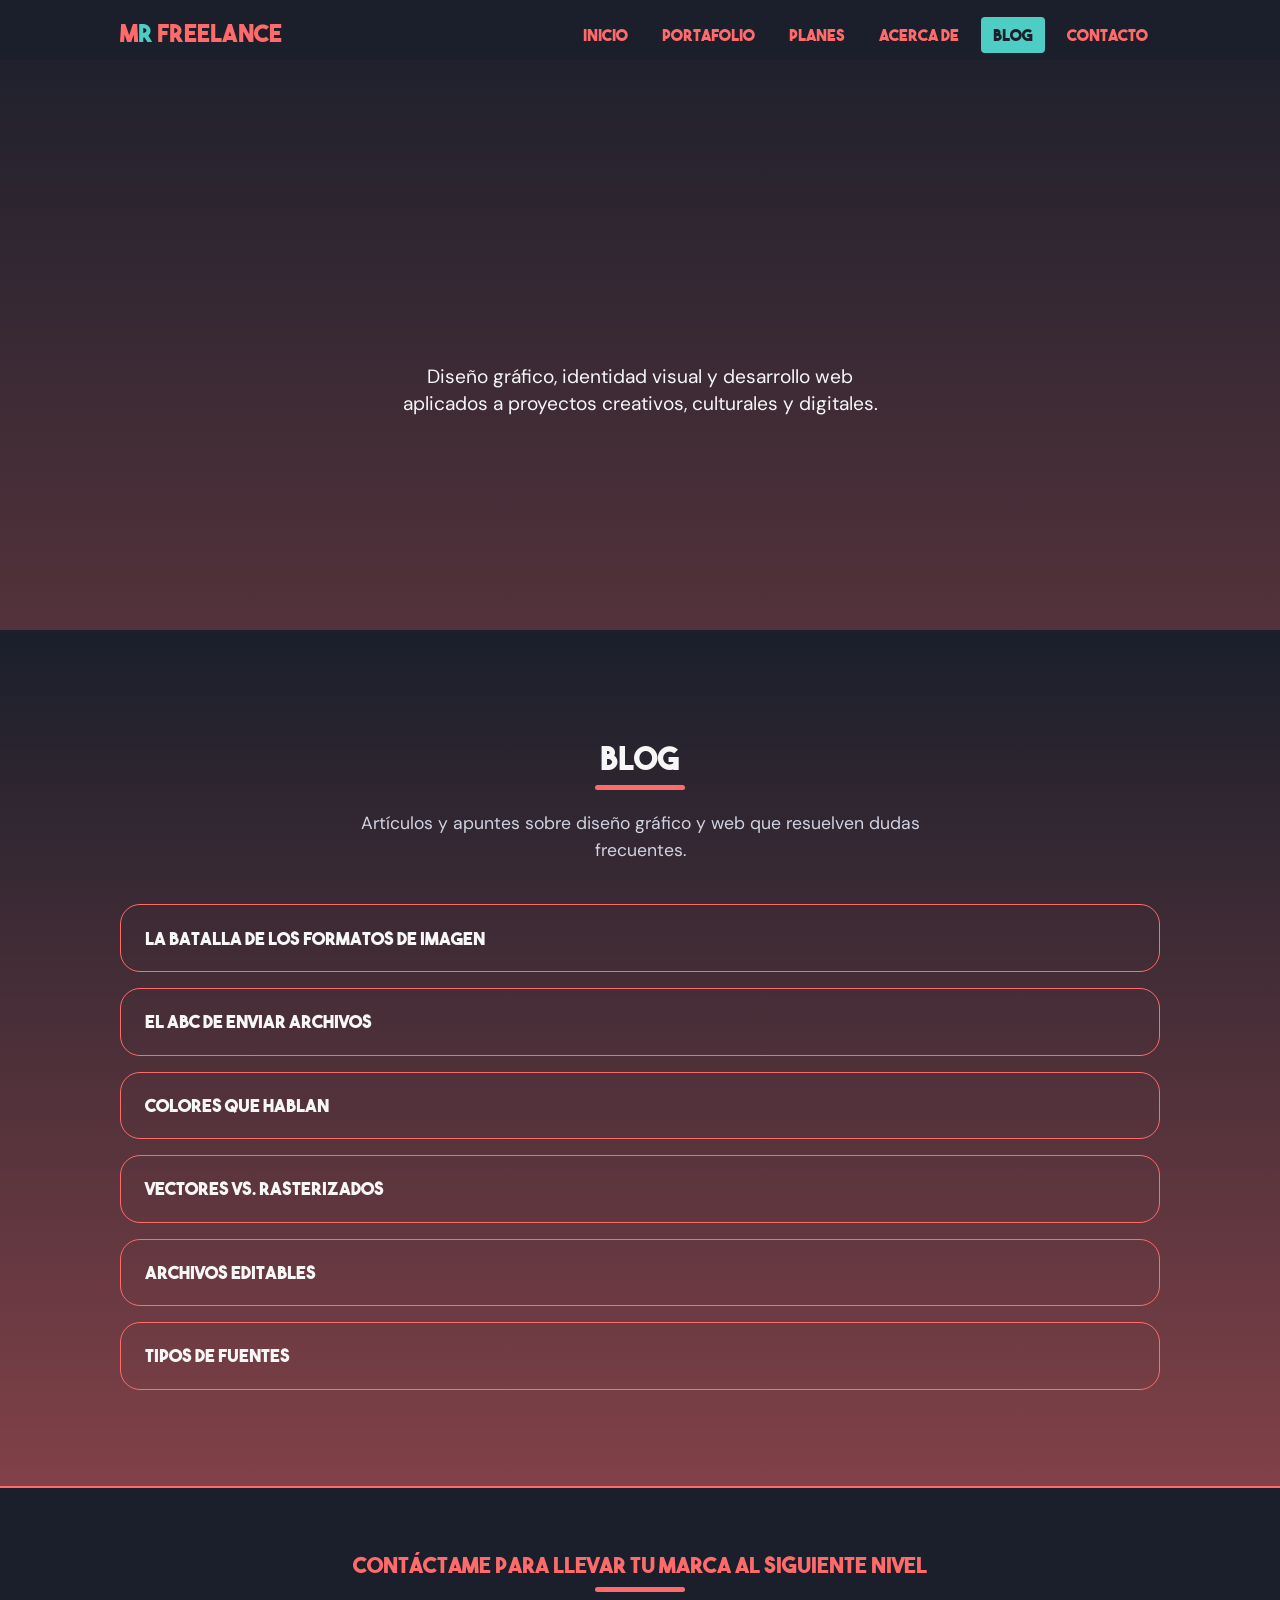
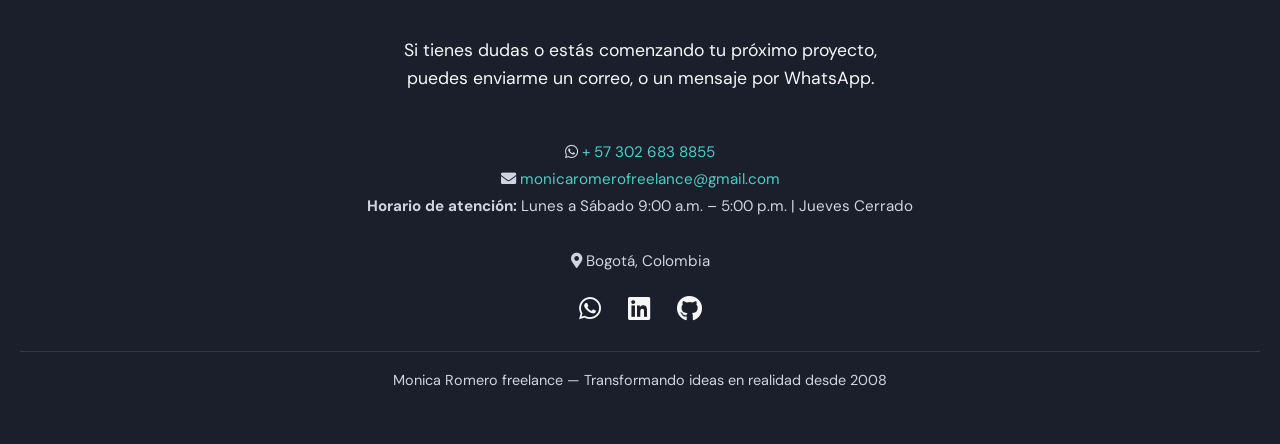
==== blog.html @ ce123c92 "Portafolio limpio sin archivos pesados" ====
<!DOCTYPE html>
<html lang="es">
  <head>
    <meta charset="UTF-8" />
    <meta name="viewport" content="width=device-width, initial-scale=1.0" />
    <meta name="description" content="Portafolio de proyectos" />
    <link href="https://fonts.googleapis.com/css2?family=DM+Sans:wght@300;400;500&display=swap" rel="stylesheet">
    
    <link
      rel="stylesheet"
      href="https://use.fontawesome.com/releases/v5.6.1/css/all.css"
      integrity="sha384-gfdkjb5BdAXd+lj+gudLWI+BXq4IuLW5IT+brZEZsLFm++aCMlF1V92rMkPaX4PP"
      crossorigin="anonymous"
    />
    <link rel="stylesheet" href="css/style.css" />
    <link rel="stylesheet" href="css/style-responsive.css" />

      <!-- Custom Favicon -->
	<link href="img\MRfreelance-Logo-min.png" rel="shortcut icon" type="image/x-icon" />

    
    <title>MR Freelance</title>
  </head>
  <body>
    <header>
      <nav class="navbar">
        <div class="nav-container">
          <div class="logo">
            <a href="index.html">M<span>R </span>FREELANCE</a>
          </div>
          <input type="checkbox" id="menu-toggle">
          <label for="menu-toggle" class="menu-icon"><i class="fas fa-bars"></i></label>
          <ul id="main-nav" class="nav-menu">
            <li><a href="index.html"">Inicio</a></li>
            <li><a href="services.html">Portafolio</a></li>
          
            <li><a href="index.html#plans">Planes</a></li>
            <li><a href="index.html#about">Acerca De</a></li>
            <li><a href="blog.html" class="current">Blog</a></li>
            <li><a href="#footer">Contacto</a></li>  
           </div>
      </nav>
        <section class="banner-header">           

              <div class="animation-text">
                <span class="text-rotate">Monica Romero</span>
                <span class="text-rotate">Web Designer</span>
                <span class="text-rotate">Graphic Designer</span>
                <span class="text-rotate">Dev Full Stack</span>
              </div>
              <p class="banner-subtitle">
              Diseño gráfico, identidad visual y desarrollo web <br> 
              aplicados a proyectos creativos, culturales y digitales.
              </p>
        </section>        
  
    </header>  

    <main>
        <section id="blog" class="section-blog">

  <div class="container">

    <h2 class="title">Blog</h2>

    <p class="blog-intro">
      Artículos y apuntes sobre diseño gráfico y web que resuelven dudas frecuentes.
    </p>

    <div class="blog-list">

      <details class="blog-item">
        <summary>
          La batalla de los formatos de imagen
        </summary>

        <p>
          Diferencias, ventajas y usos recomendados para cada formato
          al trabajar en proyectos gráficos y web.<br>
          <a href="formatos-imagen.html" class="blog-link">Continuar leyendo →</a>
        </p>
      </details>

      <details class="blog-item">
        <summary>
          El ABC de enviar archivos
        </summary>

        <p>
          Consejos básicos para compartir archivos correctamente
          y evitar errores comunes en diseño y producción.<br>
          <a href="abc-archivos.html" class="blog-link">Continuar leyendo →</a>
        </p>
      </details>

      <details class="blog-item">
        <summary>
          Colores que hablan
        </summary>
        <p>
          Cómo construir una paleta visual coherente
          para transmitir mejor la identidad de un proyecto.<br>
          <a href="colores-que-hablan.html" class="blog-link">Continuar leyendo →</a>
        </p>
      </details>
      <details class="blog-item">
        <summary>
          Vectores vs. Rasterizados
        </summary>
        <p>
          Qué diferencias existen y cuándo conviene usar cada formato<br>
          <a href="vector-vs-raster.html" class="blog-link">Continuar leyendo →</a>
        </p>
      </details>
      <details class="blog-item">
        <summary>
          Archivos editables
        </summary>
        <p>
          Por qué son importantes y cómo compartirlos correctamente<br>
          <a href="archivos-editables.html" class="blog-link">Continuar leyendo →</a>
        </p>
      </details>
      <details class="blog-item">
        <summary>
          Tipos de fuentes
        </summary>
        <p>
          Cómo elegir la tipografía adecuada para cada proyecto<br>
          <a href="tipos-de-fuentes.html" class="blog-link">Continuar leyendo →</a>
        </p>
      </details>
    </div>

  </div>

</section>
    </main>
    <hr>
     <footer id="footer" class="footer">
      <section class="footer-contact">
          <div class="footer-message">
          <h4 class="title">Contáctame para llevar tu marca al siguiente nivel</h4><br>
          <p class="footer-text">Si tienes dudas o estás comenzando tu próximo proyecto,<br> 
            puedes enviarme un correo, o un mensaje por WhatsApp.</strong></p><br>
          
          
        </div></section>

      <div class="footer-contact">
   
        <p><i class="fab fa-whatsapp"></i>
        <a href="https://wa.me/3026838855" target="_blank">+ 57 302 683 8855</a></p>

        <p><i class="fas fa-envelope"></i> 
        <a href="mailto:personal@gmail.com">monicaromerofreelance@gmail.com</a></p>
        <p><strong>Horario de atención:</strong> Lunes a Sábado 9:00 a.m. – 5:00 p.m. | Jueves Cerrado</p><br>
        <p><i class="fas fa-map-marker-alt"></i> Bogotá, Colombia</p>

        <div class="footer-social">
         <a href="https://wa.me/3026838855" target="_blank"><i class="fab fa-whatsapp"></i></a>
        <a href="https://linkedin.com/in/monicaromerofreelance/" target="_blank"><i class="fab fa-linkedin"></i></a>
        <a href="https://github.com/NikaMonroes" target="_blank"><i class="fab fa-github"></i></a>
        </div>
  
      </div>  
             

  <div class="footer-identity">
    <p>Monica Romero freelance — Transformando ideas en realidad desde 2008</p>
  </div>
</footer>
  </body>
</html>
---- css/style.css ----
/* Variables */
:root {
  --main-color: #1A1F2B;      /* Fondo principal oscuro elegante */
  --primary-color: #4ECDC4;   /* Acento fresco y moderno (turquesa) */
  --secondary-color: #FF6B6B; /* Acento cálido para destacar botones */
  --color-text: #F7F7F7;      /* Texto claro y legible */
  --muted-text: #d0d3e2;      /* Texto secundario/gris suave */
}

/* Reset */
* {
  margin: 0;
  padding: 0;
  box-sizing: border-box;
}
@font-face {
  font-family: 'TheBold';
  src: url('../fonts/theboldfont.woff2') format('woff2');
  font-weight: normal;
  font-style: normal;
}
/* Main styling */
body,
html {
  font-family: 'TheBold', sans-serif;
  color: var(--color-text);
  line-height: 1.7em;
  background-color: var(--main-color);
  scroll-behavior: smooth;
  
 
}
p {
  font-family:'DM Sans', sans-serif;
  color: var(--muted-text);
}
hr {
  border: 0.5px solid var(--secondary-color);
 
}

/* Utility Classes */
a {
  text-decoration: none;
}
.container {
  margin: 0 auto;
  max-width: 1100px;
  padding: 0 30px;
}

.section {
  padding: 20px 0;
  overflow: hidden;

}

.line-break {
  padding-bottom: 10px;
}

.section-header {
  text-align: center;
  margin-bottom: 1.5rem;
}

.title {
  position: relative;
  padding-bottom: 1rem;
  line-height: 1;
  font-size: 2rem;
  margin-bottom: 1rem;
  margin-top: 1rem;
}

.title:before {
  content: attr(data-title);
  display: block;
  margin-bottom: 0.4rem;
  color: var(--secondary-color);
  font-size: 1rem;
  font-weight: 500;
  text-transform: uppercase;
  letter-spacing: 3px;
}

.title:after {
  content: "";
  position: absolute;
  width: 90px;
  height: 5px;
  border-radius: 3px;
  background-color: var(--secondary-color);
  bottom: 0;
  left: 50%;
  transform: translateX(-50%);
}

.text {
  max-width: 600px;
  margin: 0 auto;

}
/* NavBar */
.navbar {
  position: fixed;
  top: 0;
  z-index: 10;
  width: 100%;
  height: 60px;
  background-color: var(--main-color);
}
/* Nav Container */
.nav-container {
  max-width: 1100px;
  margin: auto;
  padding:20px 30px;
  display: flex;
  align-items: center;
  justify-content: space-between;
}
/* Nav Logo */
.navbar .logo a {
  font-size: 1.5rem;
  font-weight: bold;
  color: var(--secondary-color) 
}
.navbar span {
  color: var(--primary-color);
}
/* Nav Toggle (for mobile) */
/* Oculto el checkbox */
#menu-toggle {
  display: none;
}

/* Estilos del ícono */
.menu-icon {
  display: none;
  font-size: 1.5rem;
  cursor: pointer;
  color: #fff;
}

/* Móvil */
@media (max-width: 768px) {
  .menu-icon {
    display: block;
    font-size: 1.5rem;
    cursor: pointer;
    color: #fff;
  }

  .nav-menu {
    position: absolute;
    top: 60px;
    right: 0;
    width: 200px;
    background: var(--main-color);
    flex-direction: column;
    padding: 20px;
    transform: translateX(100%); /* oculto fuera de pantalla */
    transition: transform 0.3s ease-in-out; /* animación suave */
  }

  #menu-toggle:checked + .menu-icon + .nav-menu {
    transform: translateX(0); /* entra suavemente */
  }
}


/* Nav list */
.navbar .nav-menu {
  list-style: none;
  display: flex;
  gap: 10px;
}
.navbar li a {
  color: var(--secondary-color);
  padding: 8px 12px;
  transition: background-color 0.3s ease;
}

/*seudoclases*/
.nav-menu li a:hover {
  background-color: var(--primary-color);
  color: var(--main-color);
  border-radius: 4px;
}
.nav-menu li a.current {
  color: var(--primary-color)
}
.nav-menu li a.current:hover {
  color: var(--main-color)
}
/* Estado activo en la navegación */
.nav-menu li a.current {
  background-color: var(--primary-color);
  color: var(--main-color);
  border-radius: 4px;
  font-weight: bold;
}




/* Banner Home */
.banner-header {
  min-height: 70vh;  
  background-size: cover;
  background-position: center;
  display: flex;
  flex-direction: column;
  justify-content: center;
  align-items: center;
  animation: bgSlide 20s infinite;
   background:
   linear-gradient(
  rgba(26, 31, 43, 0.9),
  rgba(255, 107, 107, 0.25)
);
}

@keyframes bgSlide {
  0%   { background-image: url("../img/bg1.webp"); }
  33%  { background-image: url("../img/bg2.webp"); }
  66%  { background-image: url("../img/bg3.webp"); }
  100% { background-image: url("../img/bg1.webp"); }
}


/* Texto animado */
.animation-text {
  position: relative;
  width: 100%;
  height: 150px; 
  display: flex;
  justify-content: center;
  align-items: center;
}

.text-rotate {
  position: absolute;
  font-size: 4rem;
  font-weight: bold;
  color: var(--secondary-color);
  opacity: 0;
  animation: rotateWords 12s infinite ease-in-out;
  display: inline-flex;
  gap: 0.3em;
}



.text-rotate:nth-child(1) {
  animation-delay: 0s;
}

.text-rotate:nth-child(2) {
  animation-delay: 3s;
}

.text-rotate:nth-child(3) {
  animation-delay: 6s;
}

.text-rotate:nth-child(4) {
  animation-delay: 9s;
}



@keyframes rotateWords {

  0% {
    opacity: 0;
    transform: translateY(20px);
  }

  10% {
    opacity: 1;
    transform: translateY(0);
  }

  25% {
    opacity: 1;
    transform: translateY(0);
  }

  35% {
    opacity: 0;
    transform: translateY(-20px);
  }

  100% {
    opacity: 0;
  }
}


.banner-subtitle {
  display: flex;
  justify-content: center;
  text-align: center;
  font-size: 1.2rem;
  padding: 30px;
  color: var(--color-text);
}

.btn {
  display: inline-block;
  padding: 15px 20px;
  background-color: var(--primary-color);
  color: var(--main-color);
  margin-top: 20px;
  border-radius: 6px;
  transition: background-color 0.3s ease;
  justify-self: center;
}

.btn:hover {
  background-color: var(--secondary-color);
}

/* Portfolio */
.portfolio {
  padding: 40px 0;
  margin-bottom: 40px;

}
img {
  object-fit: cover;
}
.card img {
  width: 100%;
  border: 2px solid var(--secondary-color);
  border-radius: 20px;
  transition: 0.3s ease;
}
.portfolio h3 {
  text-align: center;
  padding: 15px 0;
}

.card:hover img {
  transform: translateY(-5px);
  border-color: var(--primary-color);
}
.card-projects {
  display: grid;
  grid-template-columns: repeat(3, 1fr);
  gap: 20px;
}
.card a {
  display: block;
  text-decoration: none;
  color: inherit;
  transition: transform 0.3s ease, box-shadow 0.3s ease;
}

.card a:hover {
  transform: translateY(-5px);
  box-shadow: 0 8px 20px rgba(0,0,0,0.15);
}

.card img {
  width: 100%;
  border-radius: 8px;
  margin-bottom: 1rem;
}

.card h3 {
  font-size: 1.2rem;
  font-weight: bold;
  text-align: center;
}


/* Hire Me */
.section-hireme {
  background:
   linear-gradient(
  rgba(26, 31, 43, 0.9),
  rgba(255, 107, 107, 0.25)
), 
    url("../img/hireme.webp");
  /*background: #25334d;*/
  padding: 60px 30px;
  margin-top: 40px;
  text-align: center;
  border-radius: 8px;

}

.section-hireme .title {
  color: var(--primary-color);
  margin-bottom: 20px;
}

.section-hireme .text {
  color: var(--color-text);
  font-size: 1.1rem;
  margin-bottom: 30px;
}

.section-hireme .btn {
  background-color: var(--secondary-color);
  color: var(--color-text);
  padding: 12px 24px;
  border-radius: 6px;
  font-weight: bold;
  transition: all 0.3s ease;
}

.section-hireme .btn:hover {
  background-color: var(--primary-color);
  color: var(--main-color);
}

/* Planes */
.section-plans {

  background:
   linear-gradient(
  rgba(26, 31, 43, 0.9),
  rgba(255, 107, 107, 0.25)
);
  padding: 4rem 2rem;
  text-align: center;

}

.cards-plans {
  display: flex;
  flex-wrap: wrap;
  justify-content: center;
  gap: 2rem;
  margin-top: 2rem;
}

.card-plans {
  background: var(--main-color);
  border: 1px solid var(--secondary-color);
  border-radius: 8px;
  padding: 2rem;
  width: 280px;
  box-shadow: 0 4px 10px rgba(0,0,0,0.05);
  transition: transform 0.3s ease;
}

.card-plans:hover {
  transform: translateY(-5px);
  border-color: var(--primary-color);
}

.card-plans h4 {
  font-family: 'Archivo Black', sans-serif;
  margin-bottom: 1rem;
}

.card-plans .price {
  font-weight: bold;
  color: var(--secondary-color);
  margin: 1rem 0;
}

.download-catalog {
  margin-top: 3rem;
}

/* About */
.section-about {
  /*background: #25334d;¨*/
    background:
   linear-gradient(
  rgba(26, 31, 43, 0.9),
  rgba(255, 107, 107, 0.45)
), 
    url("../img/services.webp");
  height: 100vh;
  padding: 50px 20px;
  display: flex;

  gap: 40px;
  align-items: center;
}
.section-about .container {
  display: flex;
  flex-direction: column;
  gap: 40px;
  align-items: center;
  text-align: center;
}
.section-about .title {
  color: var(--primary-color);
  margin-bottom: 20px;
  text-align: center;
}
.section-about .h3 {
  color: var(--primary-color);
  margin-bottom: 20px;
  text-align: center;
}
.section-about .footer-photo img {
  width: 160px;          
  height: 160px;        
  border-radius: 50%;   
  object-fit: cover;    
  border: 4px solid var(--primary-color); 
  box-shadow: 0 4px 12px rgba(0,0,0,0.3); 
  margin: 0 auto 20px;   
  display: block;
}

.section-contact {
  height: 100vh;
  color: var(--color-text);
  padding: 50px 20px;
  text-align: center;
}
.contact-message h4 {
  color: var(--secondary-color);
  margin-bottom: 10px;
  font-size: 1.4rem;
}
.contact-message .contact-text {
  color: var(--color-text);
  font-size: 1.1rem;
  margin-bottom: 20px;
}
.contact-message p {
  margin: 8px 0;
  font-size: 1rem;
  color: var(--muted-text);
}


.footer {
  color: var(--color-text);
  padding: 50px 20px;
  text-align: center;
}

.footer-message h4 {
  color: var(--secondary-color);
  margin-bottom: 10px;
  font-size: 1.4rem;
}
.footer-message .footer-text {
  color: var(--color-text);
  font-size: 1.1rem;
  margin-bottom: 20px;
}
.footer-message p {
  margin-top: 8px;
  margin-bottom: 8px;
  font-size: 1rem;
  color: var(--muted-text);
}

.footer-contact p {
  
  font-size: 0.95rem;

}

.footer-contact a {
  color: var(--primary-color);
  text-decoration: none;
  transition: color 0.3s ease;
}

.footer-contact a:hover {
  color: var(--secondary-color);
}

.footer-social {
  margin-top: 20px;
}

.footer-social a {
  color: var(--color-text);
  margin: 0 12px;
  transition: color 0.3s ease, transform 0.3s ease;
  font-size: 1.6rem;
}

.footer-social a:hover {
  color: var(--secondary-color);
  transform: scale(1.2) rotate(5deg);
}

.footer-identity {
  margin-top: 25px;
  font-size: 0.9rem;
  color: var(--muted-text);
  border-top: 1px solid rgba(255,255,255,0.1);
  padding-top: 15px;

}
.footer-identity p {
  margin: 0;
}


/* pagina de servicios */
/* Secciones de servicios */
.service-section {

  background:
     linear-gradient(
  rgba(26, 31, 43, 0.9),
  rgba(255, 107, 107, 0.45)
);


  min-height: 100vh; 
  flex-direction: column;
  align-items: center;
  justify-content: center;
  text-align: center;
  scroll-snap-align: start;
  background: var(--main-color);
  padding: 40px 0; 
}


.service-projects {
  display: flex;
  flex-direction: row;
  justify-content: center;
  gap: 20px;
  padding: 40px 0;
  margin-bottom: 40px;
  align-items: center;
 
}
#diseno {
  background:
     linear-gradient(
  rgba(26, 31, 43, 0.9),
  rgba(255, 107, 107, 0.45)
);

}
#web {
  background:
     linear-gradient(
  rgba(26, 31, 43, 0.9),
  rgba(255, 107, 107, 0.45)
);

}


#creatividad {
  background:
     linear-gradient(
  rgba(26, 31, 43, 0.9),
  rgba(255, 107, 107, 0.45)
);

}
.mini-card {
  text-align: center;
  border-radius: 8px;
  overflow: hidden;
  transition: transform 0.3s ease, box-shadow 0.3s ease;
  max-width: 300px; 
}

.mini-card a {
  display: block;
  text-decoration: none;
  color: inherit;
  transition: transform 0.3s ease, box-shadow 0.3s ease;
}
.mini-card img {
  width: 100%;
  border-radius: 8px;
  margin-bottom: 1rem;
  object-fit: cover;
}

.mini-card:hover img {
  transform: translateY(-5px);
  border-color: var(--primary-color);
}

.mini-card a:hover {
  transform: translateY(-5px);
  box-shadow: 0 8px 20px rgba(0,0,0,0.15);
}



.mini-card h4 {
  font-size: 1.2rem;
  font-weight: bold;
  text-align: center;
}


/*blog*/
.section-blog {
  padding: 6rem 0;
    background:
     linear-gradient(
  rgba(26, 31, 43, 0.9),
  rgba(255, 107, 107, 0.45)
);
}

.section-blog .title {
  color: var(--color-text);
  margin-bottom: 20px;
  text-align: center;
}
.section-blog .blog-intro {
  color: var(--muted-text);
  font-size: 1.1rem;
  text-align: center;
  max-width: 600px;
  margin: 0 auto 40px;
}
.blog-list {
  display: flex;
  flex-direction: column;
  gap: 1rem;
}

.blog-item {
  border: 1px solid var(--secondary-color);
  border-radius: 20px;
  padding: 1.2rem 1.5rem;
  background-color: var(--card-color);
  transition: 0.3s ease;
}

.blog-item:hover {
  transform: translateY(-2px);
}

.blog-item summary {
  cursor: pointer;
  font-family: 'TheBold', sans-serif;
  font-size: 1.1rem;
  list-style: none;
}

.blog-item summary::-webkit-details-marker {
  display: none;
}

.blog-item p {
  margin-top: 1rem;
  color: var(--muted-text);
  line-height: 1.7;
}

.blog-item a {
  color: var(--primary-color);
  text-decoration: none;
  transition: color 0.3s ease;
}

.blog-item a:hover {
  color: var(--secondary-color);
}

/*blog article*/
.banner-blog1 .banner-blog2 .banner-blog3 .banner-blog4 .banner-blog5 {
  background-size: cover;
  background-position: center;
  padding: 50px 20px;
  display: flex;
  gap: 40px;
  align-items: center;
}
.banner-blog1 {
    background:
   linear-gradient(
  rgba(26, 31, 43, 0.9),
  rgba(255, 107, 107, 0.45)
), 
    url("../img/blog/blog-img7.webp");
}
.banner-blog2 {
    background:
   linear-gradient(
  rgba(26, 31, 43, 0.9),
  rgba(255, 107, 107, 0.45)
), 
    url("../img/blog/blog-img11.webp");
}
.banner-blog3 {
    background:
   linear-gradient(
  rgba(26, 31, 43, 0.9),
  rgba(255, 107, 107, 0.45)
), 
    url("../img/blog/blog-img8.webp");
}
.banner-blog4 {
    background:
   linear-gradient(
  rgba(26, 31, 43, 0.9),
  rgba(255, 107, 107, 0.45)
), 
    url("../img/blog/blog-img9.webp");
}
.banner-blog5 {
    background:
   linear-gradient(
  rgba(26, 31, 43, 0.9),
  rgba(255, 107, 107, 0.45)
), 
    url("../img/blog/blog-img10.webp");
}
.banner-blog6 {
    background:
   linear-gradient(
  rgba(26, 31, 43, 0.9),
  rgba(255, 107, 107, 0.45)
), 
    url("../img/blog/blog-img12.webp");
}
.blog-article {
  width: 90%;
  max-width: 850px;
  margin: 0 auto;
  padding: 40px 0;
      
}

.back-link {
  display: inline-block;
  margin-bottom: 3rem;
  color: var(--muted-text);
  text-decoration: none;
  transition: 0.3s ease;
}
    

.back-link:hover {
  color: var(--text-color);
  transform: translateX(-4px);
}

.article-header {
  margin-bottom: 4rem;
}

.article-title {
   
  font-size: 4.5rem;
  line-height: 1;
  margin-bottom: 1.5rem;
}

.article-meta {
  color: var(--muted-text);
  font-size: 0.95rem;
  margin-top: 1rem;
}

.article-content {
  display: flex;
  flex-direction: column;
  gap: 2rem;
}

.article-content p {
  color: var(--muted-text);
  font-size: 1.05rem;
}

.article-content h2 {

  font-size: 1.8rem;
  margin-top: 2rem;
  line-height: 1.1;
}

.highlight-box {
  background: var(--main-color);
  border: 1px solid var(--secondary-color);
  border-radius: 24px;
  padding: 2rem;
  margin: 1rem 0;
}

.highlight-box p {
  color: var(--text-color);
}
---- css/style-responsive.css ----
/* =========================
   TABLET GRANDE
========================= */
@media (max-width: 1024px) {

  .card-projects {
    grid-template-columns: repeat(2, 1fr);
  }

  .service-projects {
    flex-wrap: wrap;
  }

  .article-title {
    font-size: 3.5rem;
  }

  .text-rotate {
    font-size: 3rem;
  }
}


/* =========================
   TABLET
========================= */
@media (max-width: 768px) {

  .container {
    padding: 0 20px;
  }

  /* NAV */
  .nav-container {
    padding: 15px 20px;
  }

  .nav-menu {
    display: flex;
    align-items: flex-start;
    gap: 15px;
  }

  /* HERO */
  .banner-header {
    min-height: 80vh;
    text-align: center;
    padding: 0 20px;
  }

  .animation-text {
    height: 120px;
  }

  .text-rotate {
    font-size: 2.5rem;
    text-align: center;
  }

  .banner-subtitle {
    font-size: 1rem;
    padding: 20px;
  }

  /* PORTFOLIO */
  .card-projects {
    grid-template-columns: 1fr;
  }

  /* SERVICES */
  .service-projects {
    flex-direction: column;
  }

  .mini-card {
    max-width: 100%;
  }

  /* ABOUT */
  .section-about {
    padding: 60px 20px;
  }

  /* BLOG */
  .article-title {
    font-size: 2.5rem;
  }

  .article-content h2 {
    font-size: 1.5rem;
  }

  /* PLANES */
  .cards-plans {
    flex-direction: column;
    align-items: center;
  }

  .card-plans {
    width: 100%;
    max-width: 350px;
  }

}


/* =========================
   MOBILE PEQUEÑO
========================= */
@media (max-width: 480px) {

  .title {
    font-size: 1.5rem;
  }

  .title::before {
    font-size: 0.8rem;
    letter-spacing: 2px;
  }

  .text-rotate {
    font-size: 1.8rem;
    line-height: 1.2;
  }

  .banner-subtitle {
    font-size: 0.95rem;
  }

  .btn {
    width: 100%;
    text-align: center;
  }

  .article-title {
    font-size: 2rem;
  }

  .article-content p {
    font-size: 1rem;
  }

  .highlight-box {
    padding: 1.2rem;
  }

  .footer-social a {
    font-size: 1.3rem;
    margin: 0 8px;
  }

}
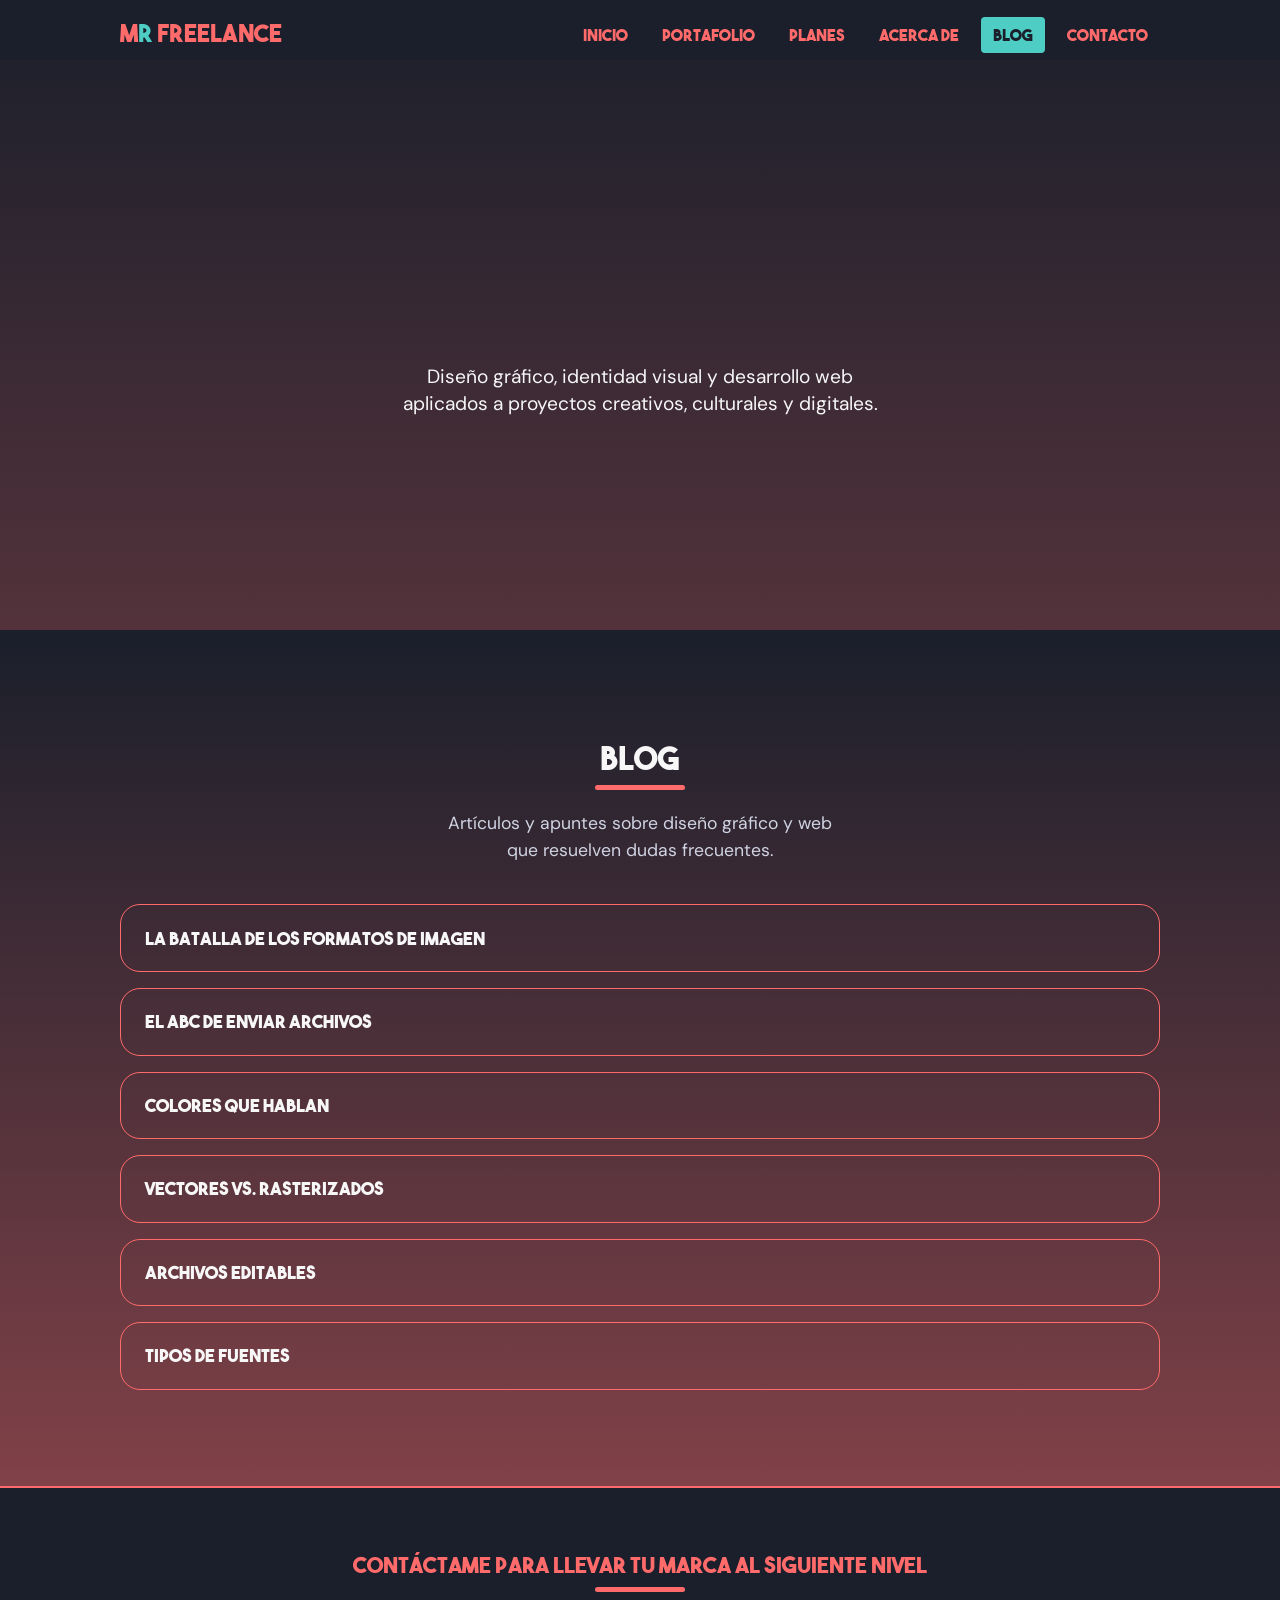
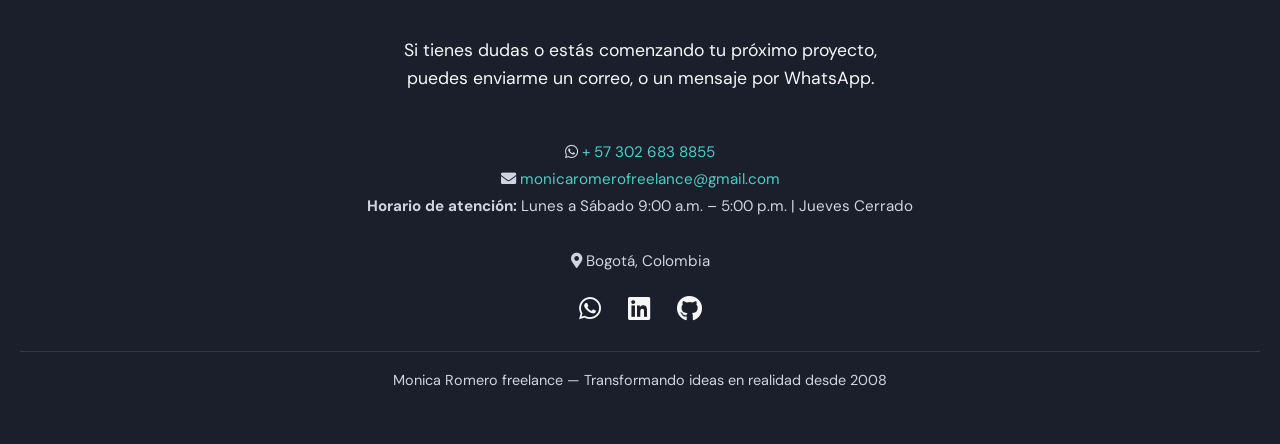
==== commit c26d84b4: "Nueva pagina Behind The Portfolio con link en services y cambios en css" ====
--- a/blog.html
+++ b/blog.html
@@ -64,7 +64,7 @@
     <h2 class="title">Blog</h2>
 
     <p class="blog-intro">
-      Artículos y apuntes sobre diseño gráfico y web que resuelven dudas frecuentes.
+      Artículos y apuntes sobre diseño gráfico y web <br>que resuelven dudas frecuentes.
     </p>
 
     <div class="blog-list">
--- a/css/style.css
+++ b/css/style.css
@@ -1,10 +1,10 @@
 /* Variables */
 :root {
-  --main-color: #1A1F2B;      /* Fondo principal oscuro elegante */
-  --primary-color: #4ECDC4;   /* Acento fresco y moderno (turquesa) */
-  --secondary-color: #FF6B6B; /* Acento cálido para destacar botones */
-  --color-text: #F7F7F7;      /* Texto claro y legible */
-  --muted-text: #d0d3e2;      /* Texto secundario/gris suave */
+  --main-color: #1A1F2B;      
+  --primary-color: #4ECDC4;  
+  --secondary-color: #FF6B6B; 
+  --color-text: #F7F7F7;      
+  --muted-text: #d0d3e2;      
 }
 
 /* Reset */
@@ -159,8 +159,8 @@
     background: var(--main-color);
     flex-direction: column;
     padding: 20px;
-    transform: translateX(100%); /* oculto fuera de pantalla */
-    transition: transform 0.3s ease-in-out; /* animación suave */
+    transform: translateX(100%); 
+    transition: transform 0.3s ease-in-out; 
   }
 
   #menu-toggle:checked + .menu-icon + .nav-menu {
@@ -470,7 +470,7 @@
 
 /* About */
 .section-about {
-  /*background: #25334d;¨*/
+
     background:
    linear-gradient(
   rgba(26, 31, 43, 0.9),
@@ -769,7 +769,9 @@
 }
 
 /*blog article*/
-.banner-blog1 .banner-blog2 .banner-blog3 .banner-blog4 .banner-blog5 {
+.banner-blog1 .banner-blog2 .banner-blog3 
+.banner-blog4 .banner-blog5 .banner-blog6
+.banner-behind {
   background-size: cover;
   background-position: center;
   padding: 50px 20px;
@@ -825,6 +827,15 @@
 ), 
     url("../img/blog/blog-img12.webp");
 }
+.banner-behind {
+    background:
+   linear-gradient(
+  rgba(26, 31, 43, 0.9),
+  rgba(255, 107, 107, 0.45)
+), 
+    url("../img/services.webp");
+}
+
 .blog-article {
   width: 90%;
   max-width: 850px;
@@ -879,6 +890,7 @@
 
   font-size: 1.8rem;
   margin-top: 2rem;
+  margin-bottom: 1rem;
   line-height: 1.1;
 }
 
@@ -892,4 +904,5 @@
 
 .highlight-box p {
   color: var(--text-color);
-}   +}   
+
--- a/css/style-responsive.css
+++ b/css/style-responsive.css
@@ -1,6 +1,4 @@
-/* =========================
-   TABLET GRANDE
-========================= */
+/* Tablet Grande */
 @media (max-width: 1024px) {
 
   .card-projects {
@@ -21,9 +19,7 @@
 }
 
 
-/* =========================
-   TABLET
-========================= */
+/* Tablet */
 @media (max-width: 768px) {
 
   .container {
@@ -41,7 +37,7 @@
     gap: 15px;
   }
 
-  /* HERO */
+  /* HEADER */
   .banner-header {
     min-height: 80vh;
     text-align: center;
@@ -104,9 +100,7 @@
 }
 
 
-/* =========================
-   MOBILE PEQUEÑO
-========================= */
+/* Mobile pequeño */
 @media (max-width: 480px) {
 
   .title {
